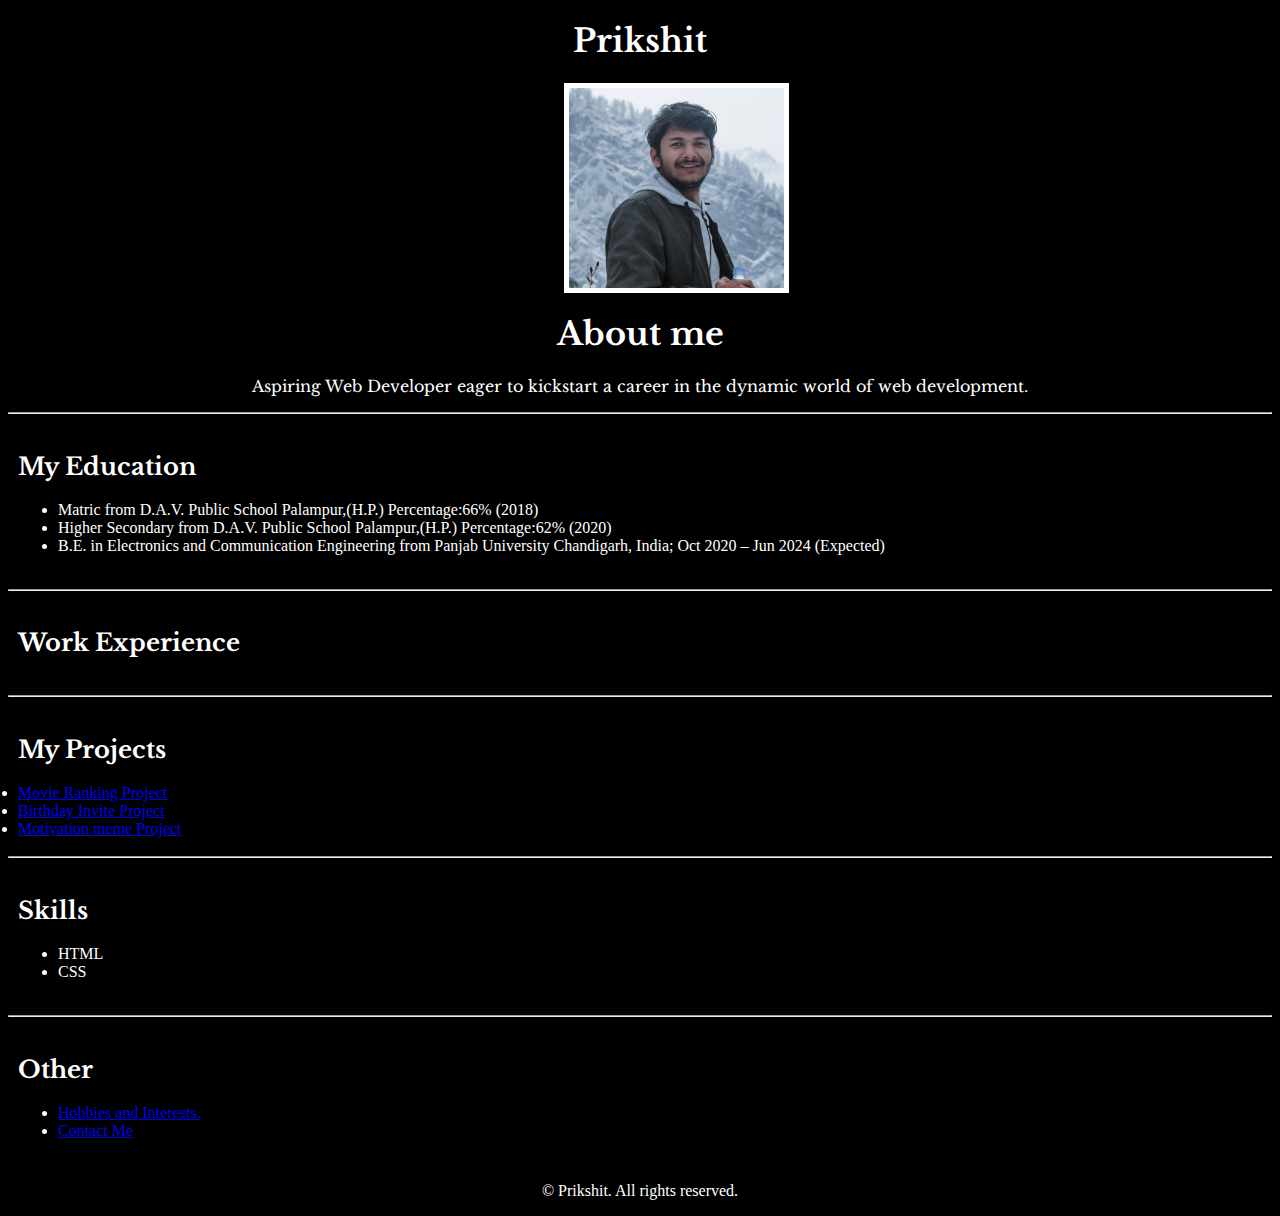
==== index.html @ ed8f16f6 "my first commit" ====
<!DOCTYPE html>
<html lang="en">
    <head>
        <meta charset="UTF-8">
        <title>My Resume</title>
        <link rel="stylesheet" href="./style.css" />
        <link rel="preconnect" href="https://fonts.googleapis.com">
        <link rel="preconnect" href="https://fonts.gstatic.com" crossorigin>
        <link href="https://fonts.googleapis.com/css2?family=Libre+Baskerville:ital,wght@0,400;0,700;1,400&family=Roboto+Mono:ital,wght@0,100..700;1,100..700&display=swap" rel="stylesheet">
    </head>
    <body>
        <h1>Prikshit</h1>
        <div class="image">
        <img src="IMG_1009.jpg" alt="Profile image of Prikshit" height="200px" width="215px" class="centre">
        </div>
        <h1 class="center">About me</h1>
        <p class="center">Aspiring Web Developer eager to kickstart a career in the dynamic world of web development.</p>
        
        <hr/>
        <div id="first">
        <h2>My Education</h2>
        <ul>
            <li>Matric from D.A.V. Public School Palampur,(H.P.)
                Percentage:66% (2018)</li>
            <li>Higher Secondary from D.A.V. Public School Palampur,(H.P.)
                Percentage:62% (2020)</li>
            <li>B.E. in Electronics and Communication Engineering from Panjab University Chandigarh, India; Oct 2020 – Jun 2024 (Expected)</li>
        </ul>
        </div>
        <hr/>
        <div id="second">
        <h2>Work Experience</h2>
        
        </div>
        <hr/>
        <div id="third">
            <h2>My Projects</h2>
            <li><a href="../2.4 Movie Ranking Project/index.html">Movie Ranking Project</a></li>
            <li><a href="../3.4 Birthday Invite Project/index.html">Birthday Invite Project</a></li>
            <li><a href="../6.4 Motivation Meme Project/index.html">Motivation meme Project</a></li>
        </div>
        <hr/>
        <div id="fourth">
        <h2>Skills</h2>
        <ul>
            <li>HTML</li>
            <li>CSS</li>
        </ul>
        </div>
        <hr/>
        <div id="fourth">
        <h2>Other</h2>
        <ul>
            <li><a href="./hobbies.html">Hobbies and Interests.</a></li>
            <li><a href="./contact.html">Contact Me</a></li>
        </ul>
        </div>
        <footer>
            <p>© Prikshit. All rights reserved.</p>
        </footer>    
    
    </body>
</html>
---- style.css ----
body{
    background-color: black;
}
h1{
    color: white;
    text-align: center;
    font-family: "Libre Baskerville", serif;
    
}
.image{
    height: 200px;
    width: 215px;
    border: 5px solid white;
    position: relative;
    left: 44%;
}
.center{
    text-align: center;
    color: white;
    font-family: "Libre Baskerville", serif;
}
h2{
    color: white;
    font-family: "Libre Baskerville", serif;
}
#first{
    color: white;
    padding: 10px;
}
#second{
    color: white;
    padding: 10px;
}
#third{
    color: white;
    padding: 10px;
}
#fourth{
    color: white;
    padding: 10px;
}
footer{
    color: white;
    text-align: center;
}
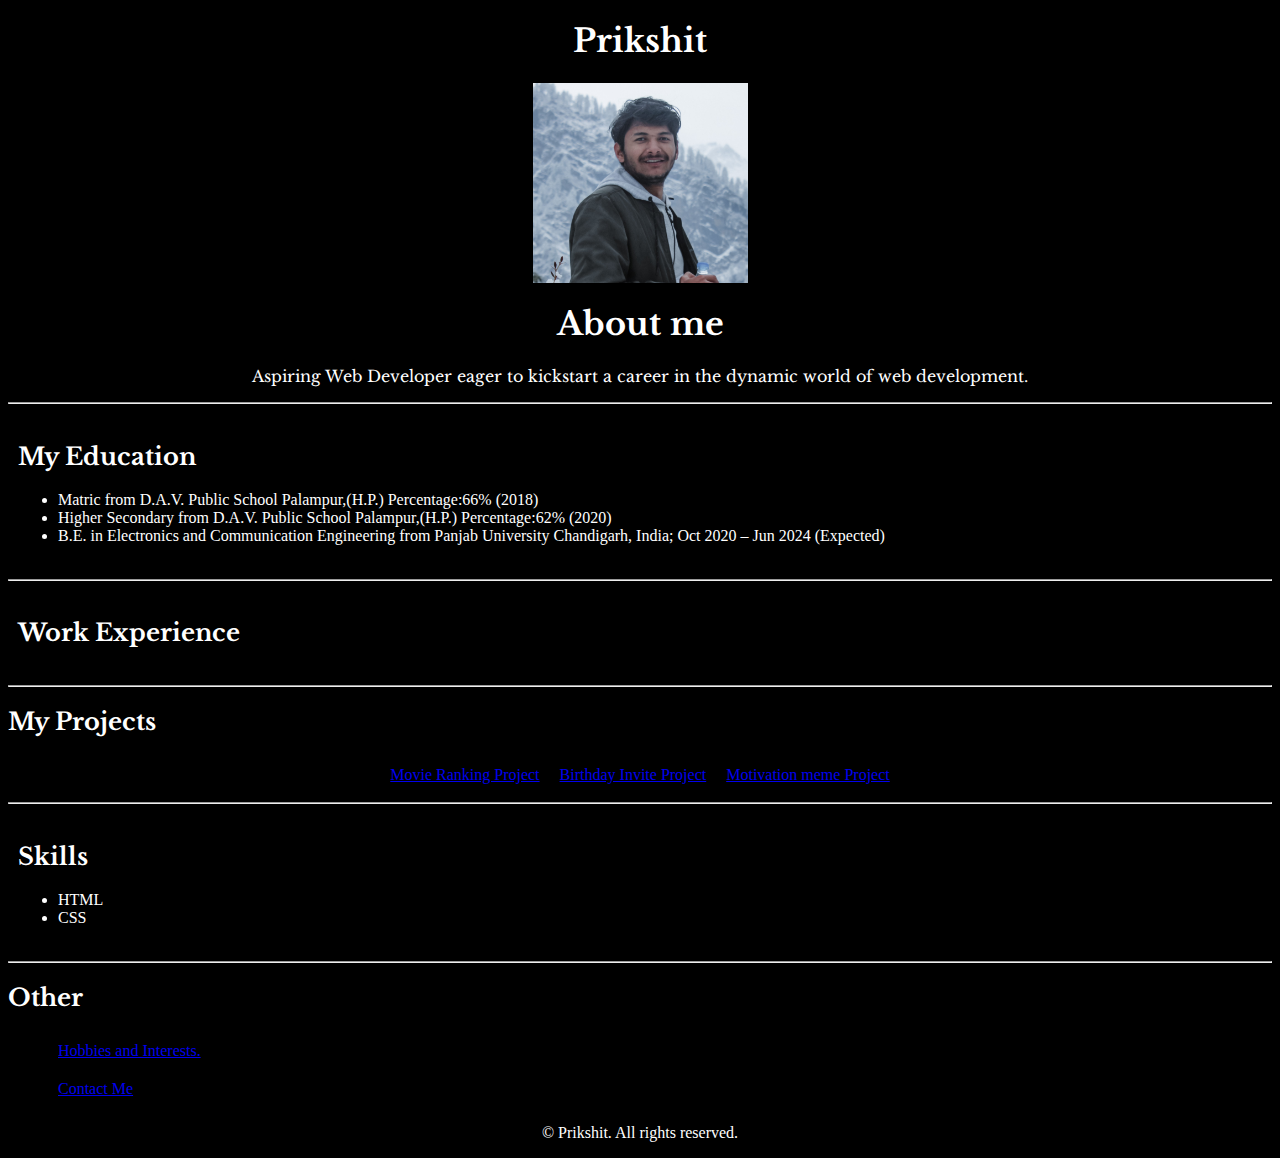
==== commit 614acca6: "style" ====
--- a/index.html
+++ b/index.html
@@ -2,7 +2,7 @@
 <html lang="en">
     <head>
         <meta charset="UTF-8">
-        <title>My Resume</title>
+        <title>Prikshit</title>
         <link rel="stylesheet" href="./style.css" />
         <link rel="preconnect" href="https://fonts.googleapis.com">
         <link rel="preconnect" href="https://fonts.gstatic.com" crossorigin>
@@ -13,11 +13,11 @@
         <div class="image">
         <img src="IMG_1009.jpg" alt="Profile image of Prikshit" height="200px" width="215px" class="centre">
         </div>
-        <h1 class="center">About me</h1>
-        <p class="center">Aspiring Web Developer eager to kickstart a career in the dynamic world of web development.</p>
+        <h1 class="About">About me</h1>
+        <p class="About">Aspiring Web Developer eager to kickstart a career in the dynamic world of web development.</p>
         
         <hr/>
-        <div id="first">
+        <div id="white">
         <h2>My Education</h2>
         <ul>
             <li>Matric from D.A.V. Public School Palampur,(H.P.)
@@ -28,19 +28,21 @@
         </ul>
         </div>
         <hr/>
-        <div id="second">
+        <div id="white">
         <h2>Work Experience</h2>
         
         </div>
         <hr/>
-        <div id="third">
+        <div class="white">
             <h2>My Projects</h2>
+            <div class="two">
             <li><a href="../2.4 Movie Ranking Project/index.html">Movie Ranking Project</a></li>
             <li><a href="../3.4 Birthday Invite Project/index.html">Birthday Invite Project</a></li>
             <li><a href="../6.4 Motivation Meme Project/index.html">Motivation meme Project</a></li>
+            </div>
         </div>
         <hr/>
-        <div id="fourth">
+        <div id="white">
         <h2>Skills</h2>
         <ul>
             <li>HTML</li>
@@ -48,7 +50,7 @@
         </ul>
         </div>
         <hr/>
-        <div id="fourth">
+        <div class="white">
         <h2>Other</h2>
         <ul>
             <li><a href="./hobbies.html">Hobbies and Interests.</a></li>
--- a/style.css
+++ b/style.css
@@ -8,13 +8,11 @@
     
 }
 .image{
-    height: 200px;
-    width: 215px;
-    border: 5px solid white;
-    position: relative;
-    left: 44%;
+    display: flex;
+    justify-content: center;
 }
-.center{
+    
+.About{
     text-align: center;
     color: white;
     font-family: "Libre Baskerville", serif;
@@ -23,23 +21,26 @@
     color: white;
     font-family: "Libre Baskerville", serif;
 }
-#first{
+#white{
     color: white;
     padding: 10px;
 }
-#second{
-    color: white;
+.two{
+    display: flex;
+    justify-content: center;    
+}
+.white li{
+    display: flex;
+    list-style: none;
     padding: 10px;
-}
-#third{
-    color: white;
-    padding: 10px;
-}
-#fourth{
-    color: white;
-    padding: 10px;
+   
 }
 footer{
     color: white;
     text-align: center;
 }
+@media (max-width: 480px){
+    body{
+        background-color: midnightblue;
+    }
+}
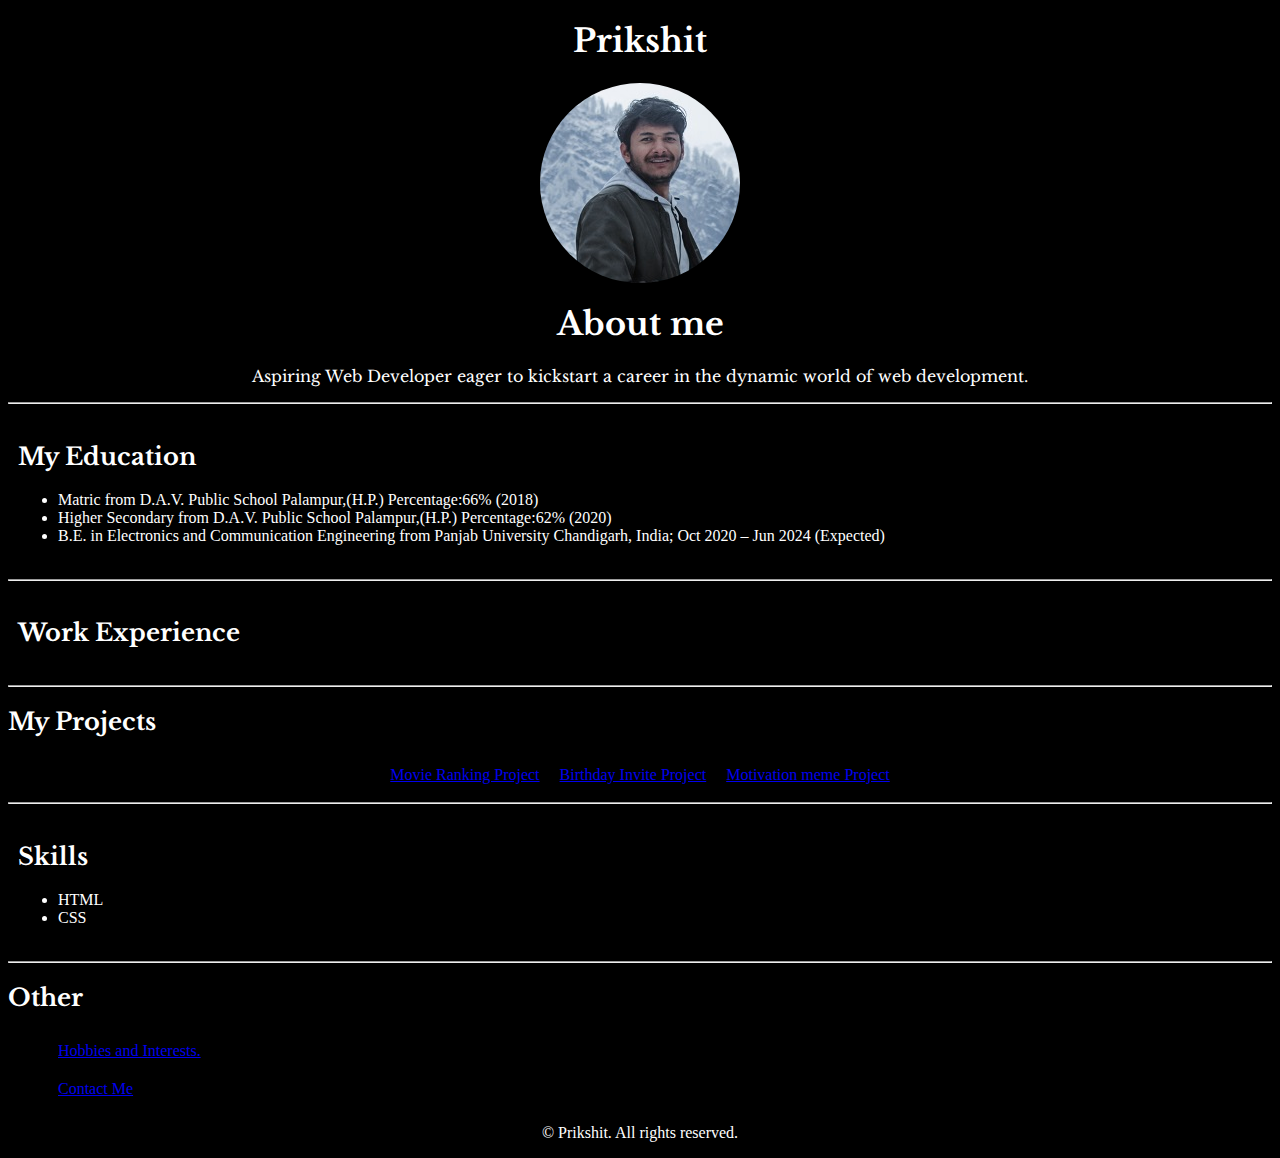
==== commit 7c15ce68: "profilepic" ====
--- a/index.html
+++ b/index.html
@@ -10,8 +10,8 @@
     </head>
     <body>
         <h1>Prikshit</h1>
-        <div class="image">
-        <img src="IMG_1009.jpg" alt="Profile image of Prikshit" height="200px" width="215px" class="centre">
+        <div class="user-container">
+        <div class="user-profile"></div>
         </div>
         <h1 class="About">About me</h1>
         <p class="About">Aspiring Web Developer eager to kickstart a career in the dynamic world of web development.</p>
--- a/style.css
+++ b/style.css
@@ -7,11 +7,19 @@
     font-family: "Libre Baskerville", serif;
     
 }
-.image{
+.user-container{
     display: flex;
     justify-content: center;
+    align-items: center;
+    height: auto;
+
 }
-    
+.user-profile{
+    background-image: url(./IMG_1009.jpg);
+    height: 200px;
+    width: 200px;
+    border-radius: 100px;
+} 
 .About{
     text-align: center;
     color: white;
@@ -41,6 +49,6 @@
 }
 @media (max-width: 480px){
     body{
-        background-color: midnightblue;
+        background-color: seagreen;
     }
 }
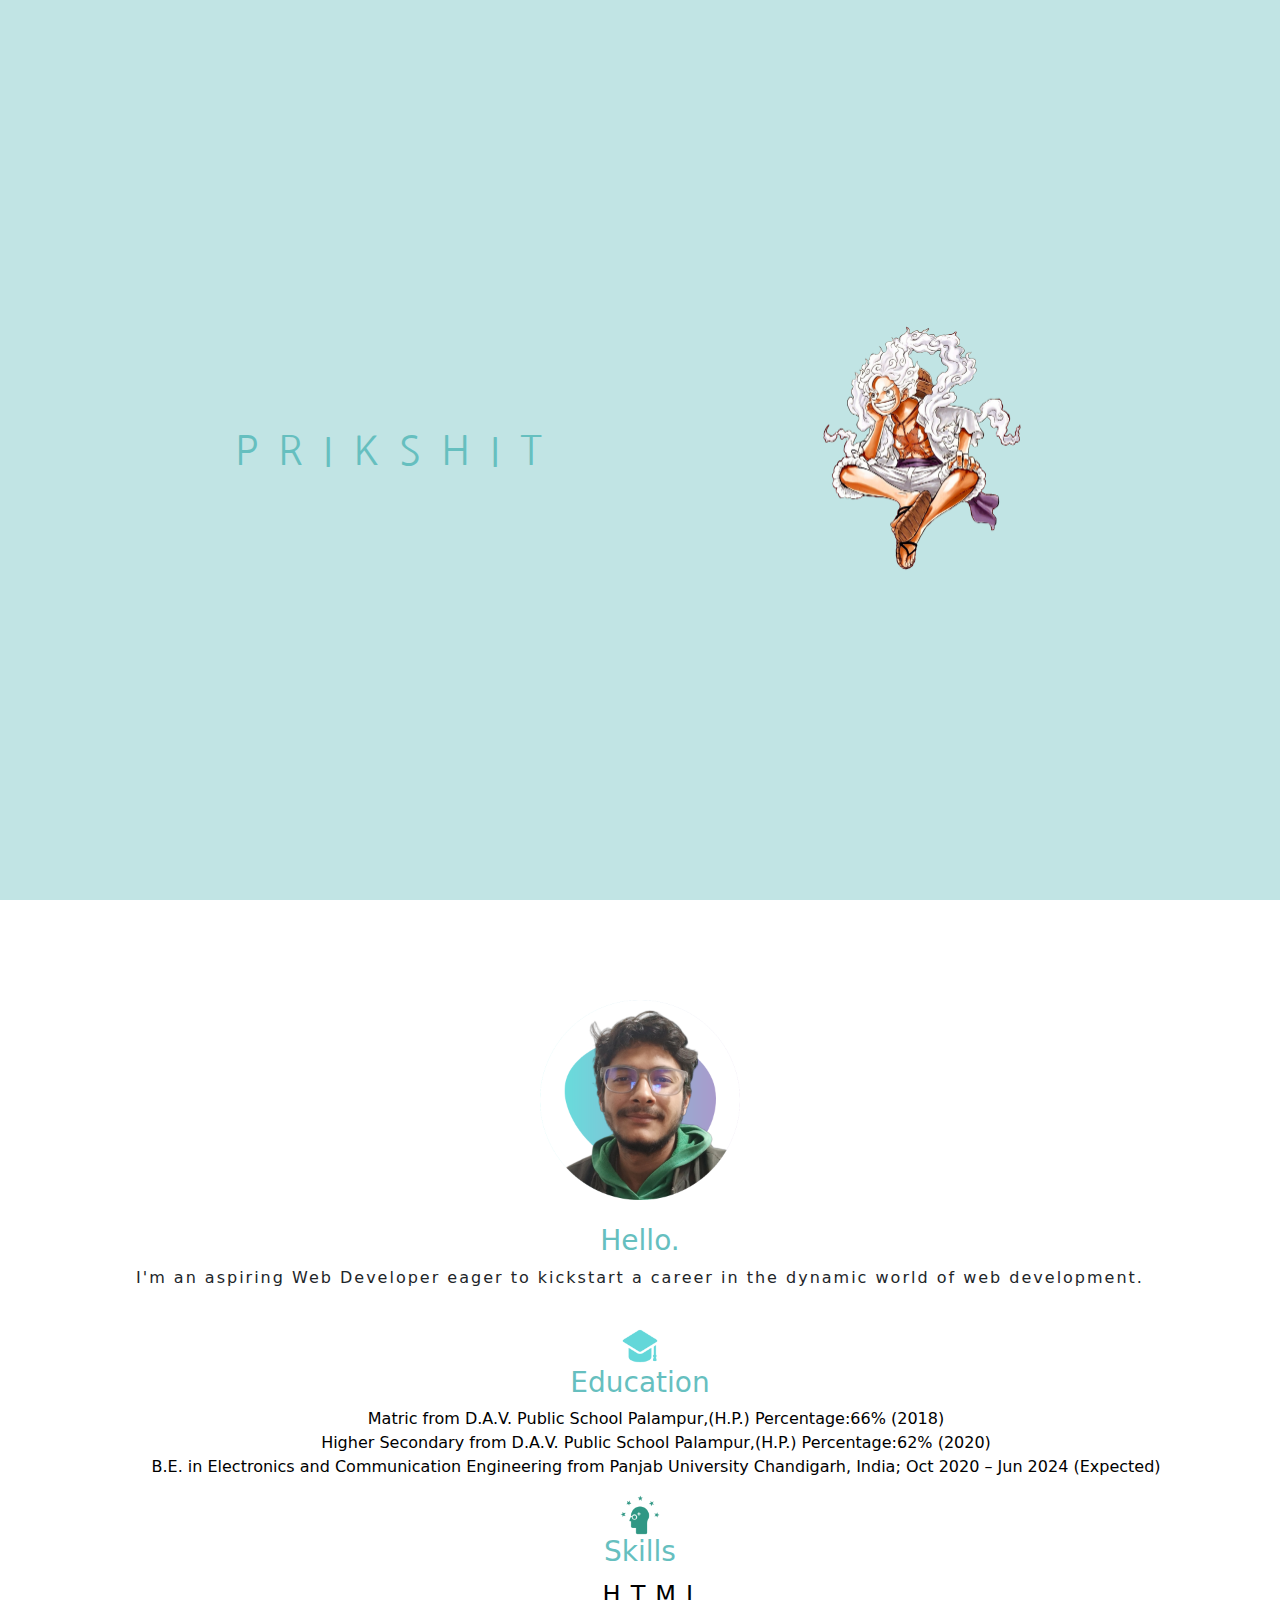
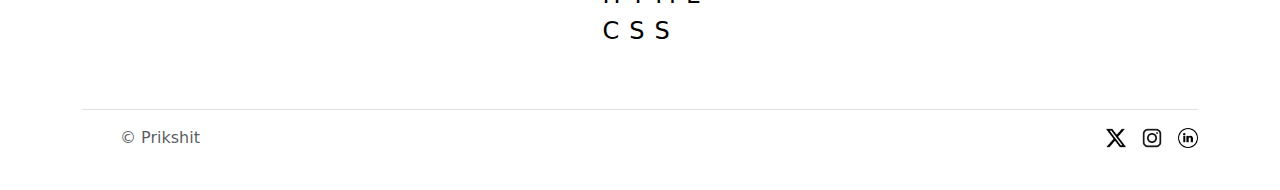
==== commit 2213c6ec: "update" ====
--- a/index.html
+++ b/index.html
@@ -1,65 +1,68 @@
 <!DOCTYPE html>
 <html lang="en">
     <head>
-        <meta charset="UTF-8">
+        <meta http-equiv="Content-Type" content="text/html; charset=UTF-8">
         <title>Prikshit</title>
-        <link rel="stylesheet" href="./style.css" />
         <link rel="preconnect" href="https://fonts.googleapis.com">
         <link rel="preconnect" href="https://fonts.gstatic.com" crossorigin>
-        <link href="https://fonts.googleapis.com/css2?family=Libre+Baskerville:ital,wght@0,400;0,700;1,400&family=Roboto+Mono:ital,wght@0,100..700;1,100..700&display=swap" rel="stylesheet">
+        <link href="https://fonts.googleapis.com/css2?family=Nanum+Gothic&family=Whisper&display=swap" rel="stylesheet">
+        <link href="https://cdn.jsdelivr.net/npm/bootstrap@5.3.3/dist/css/bootstrap.min.css" rel="stylesheet" integrity="sha384-QWTKZyjpPEjISv5WaRU9OFeRpok6YctnYmDr5pNlyT2bRjXh0JMhjY6hW+ALEwIH" crossorigin="anonymous">
+        <link rel="stylesheet" href="style.css">
     </head>
     <body>
-        <h1>Prikshit</h1>
-        <div class="user-container">
-        <div class="user-profile"></div>
+         <div class="heading">
+          <div class="zero">
+          <div class="top-container"><img class="luffytaro" src="./LuffyGear5sittingPNGImage.png" alt="luffy-gear-5" height="250px"></div>
+          <div class="top-container"><h1 class="my-name">PRIKSHIT</h1></div>
+          </div> 
         </div>
-        <h1 class="About">About me</h1>
-        <p class="About">Aspiring Web Developer eager to kickstart a career in the dynamic world of web development.</p>
-        
-        <hr/>
-        <div id="white">
-        <h2>My Education</h2>
-        <ul>
-            <li>Matric from D.A.V. Public School Palampur,(H.P.)
-                Percentage:66% (2018)</li>
-            <li>Higher Secondary from D.A.V. Public School Palampur,(H.P.)
-                Percentage:62% (2020)</li>
-            <li>B.E. in Electronics and Communication Engineering from Panjab University Chandigarh, India; Oct 2020 – Jun 2024 (Expected)</li>
-        </ul>
-        </div>
-        <hr/>
-        <div id="white">
-        <h2>Work Experience</h2>
-        
-        </div>
-        <hr/>
-        <div class="white">
-            <h2>My Projects</h2>
-            <div class="two">
-            <li><a href="../2.4 Movie Ranking Project/index.html">Movie Ranking Project</a></li>
-            <li><a href="../3.4 Birthday Invite Project/index.html">Birthday Invite Project</a></li>
-            <li><a href="../6.4 Motivation Meme Project/index.html">Motivation meme Project</a></li>
+        <div class="profile">  
+            <img class="d-block mx-auto mb-4" src="./profile-pic.png" alt="" height="200">
+            <h3>Hello.</h3>
+            <div class="about">
+              <p>I'm an aspiring Web Developer eager to kickstart a career in the dynamic world of web development.</p>   
             </div>
         </div>
-        <hr/>
-        <div id="white">
-        <h2>Skills</h2>
-        <ul>
-            <li>HTML</li>
-            <li>CSS</li>
-        </ul>
+
+        <div class="About-container">
+          <div class="Education">
+            <img src="./education-cap-svgrepo-com.png" alt="education-svgrepo-com" height="40px">
+            <h3 class="">Education</h3>
+            <ul>
+              <li>Matric from D.A.V. Public School Palampur,(H.P.)
+                  Percentage:66% (2018)</li>
+              <li>Higher Secondary from D.A.V. Public School Palampur,(H.P.)
+                  Percentage:62% (2020)</li>
+              <li>B.E. in Electronics and Communication Engineering from Panjab University Chandigarh, India; Oct 2020 – Jun 2024 (Expected)</li>
+            </ul>  
+          </div>
+          
+          <div class="Skills">
+            <img src="./creativity-expertise-idea-svgrepo-com.png" alt="Skills" height="40px">
+            <h3 class="">Skills</h3>
+            <ul>
+              <li>HTML</li>
+              <li>CSS</li>
+            </ul>
+          </div>
+        </div> 
+          
+        <div class="container">
+            <footer class="d-flex flex-wrap justify-content-between align-items-center py-3 my-4 border-top">
+              <div class="col-md-4 d-flex align-items-center">
+                <a href="/" class="mb-3 me-2 mb-md-0 text-body-secondary text-decoration-none lh-1">
+                  <svg class="bi" width="30" height="24"><use xlink:href="#bootstrap"></use></svg>
+                </a>
+                <span class="mb-3 mb-md-0 text-body-secondary">© Prikshit</span>
+              </div>
+          
+              <ul class="nav col-md-4 justify-content-end list-unstyled d-flex">
+                <li class="ms-3"><a class="text-body-secondary" href="#"><img src="./download.png" alt="x" height="20"></a></li>
+                <li class="ms-3"><a class="text-body-secondary" href="#"><img src="./instagram-svgrepo-com.png" alt="instagram" height="20"></a></li>
+                <li class="ms-3"><a class="text-body-secondary" href="#"><img src="./linkedin-svgrepo-com.png" alt="linkedin" height="20"></a></li>
+              </ul>
+            </footer>
         </div>
-        <hr/>
-        <div class="white">
-        <h2>Other</h2>
-        <ul>
-            <li><a href="./hobbies.html">Hobbies and Interests.</a></li>
-            <li><a href="./contact.html">Contact Me</a></li>
-        </ul>
-        </div>
-        <footer>
-            <p>© Prikshit. All rights reserved.</p>
-        </footer>    
-    
+        <script src="https://cdn.jsdelivr.net/npm/bootstrap@5.3.3/dist/js/bootstrap.bundle.min.js" integrity="sha384-YvpcrYf0tY3lHB60NNkmXc5s9fDVZLESaAA55NDzOxhy9GkcIdslK1eN7N6jIeHz" crossorigin="anonymous"></script>          
     </body>
-</html>
+</html>--- a/style.css
+++ b/style.css
@@ -1,54 +1,70 @@
 body{
-    background-color: black;
+    background-color: white;
+}
+.zero{
+    background-color: #c1e4e4;
+    display: flex;
+    flex-direction: row-reverse;
+    justify-content: space-evenly;
+    align-items: center;
+    height: 100vh;
+}
+.one{
+    padding: 20px;
+
+}
+.two{
+    padding: 100px;
+}
+.my-name{
+    text-align: center;
+    font-family: "Nanum Gothic", sans-serif;
+    letter-spacing: 20px;
+    margin-top: 20px;
+    padding-bottom: 10px;
+}
+.about{
+    text-align: center;
+    letter-spacing: 2px;
+}
+.profile{
+    background-color: white;
+    padding-top: 100px;
 }
 h1{
-    color: white;
-    text-align: center;
-    font-family: "Libre Baskerville", serif;
+    color: #66bfbf;
     
 }
-.user-container{
+h3{
+    text-align: center;
+    color: #66bfbf;
+}
+.About-container{
+    background-color: white;
+    padding-top: 20px;
+    padding-bottom: 20px;
+}
+.Education{
+    color: #66bfbf;
     display: flex;
+    flex-direction: column;
+    justify-content: center;
+    align-items: center;   
+}
+.Skills{
+    color: #66bfbf;
+    display: flex;
+    flex-direction: column;
     justify-content: center;
     align-items: center;
-    height: auto;
-
 }
-.user-profile{
-    background-image: url(./IMG_1009.jpg);
-    height: 200px;
-    width: 200px;
-    border-radius: 100px;
-} 
-.About{
-    text-align: center;
-    color: white;
-    font-family: "Libre Baskerville", serif;
-}
-h2{
-    color: white;
-    font-family: "Libre Baskerville", serif;
-}
-#white{
-    color: white;
-    padding: 10px;
-}
-.two{
-    display: flex;
-    justify-content: center;    
-}
-.white li{
-    display: flex;
+li{
+    color: black;
     list-style: none;
-    padding: 10px;
-   
-}
-footer{
-    color: white;
     text-align: center;
 }
-@media (max-width: 480px){
-    body{
-        background-color: seagreen;
-    }
-}
+.Skills ul li {
+    text-align: justify;
+    letter-spacing: 10px;
+    font-size: x-large;
+}